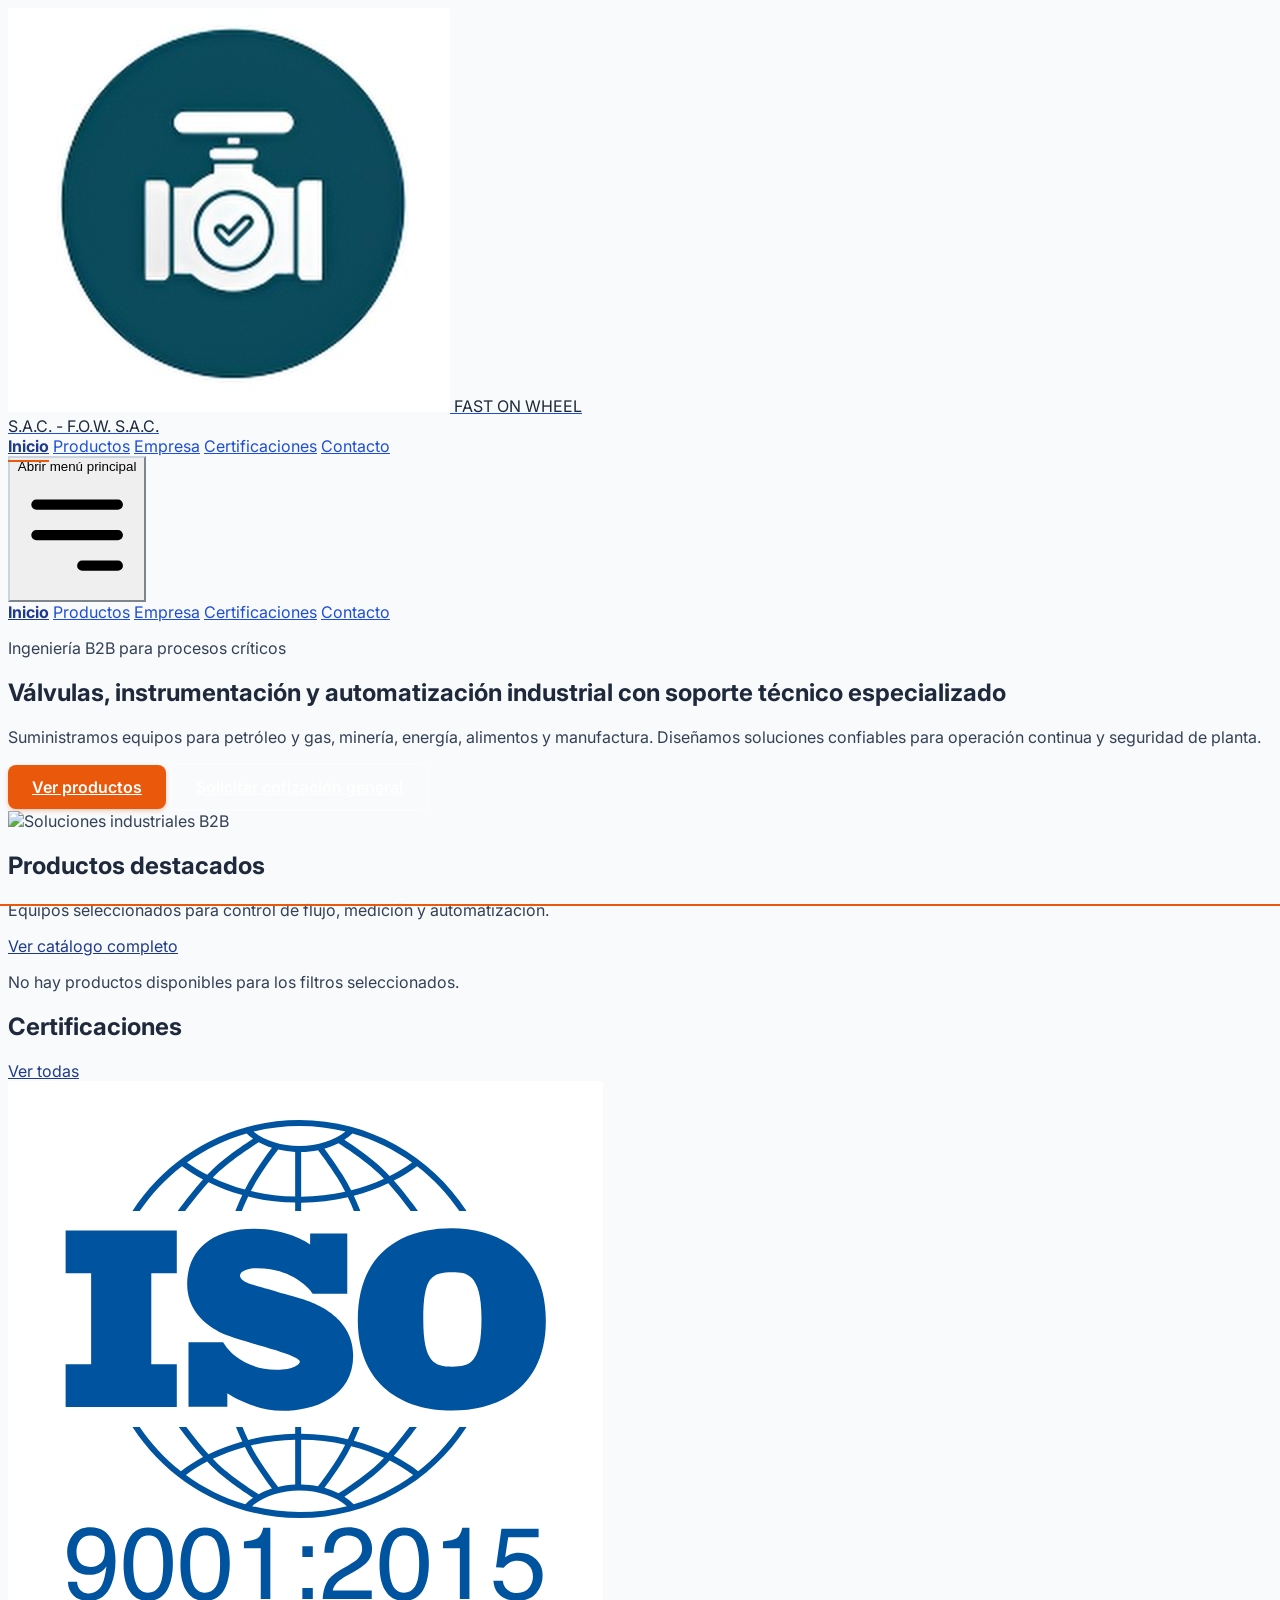
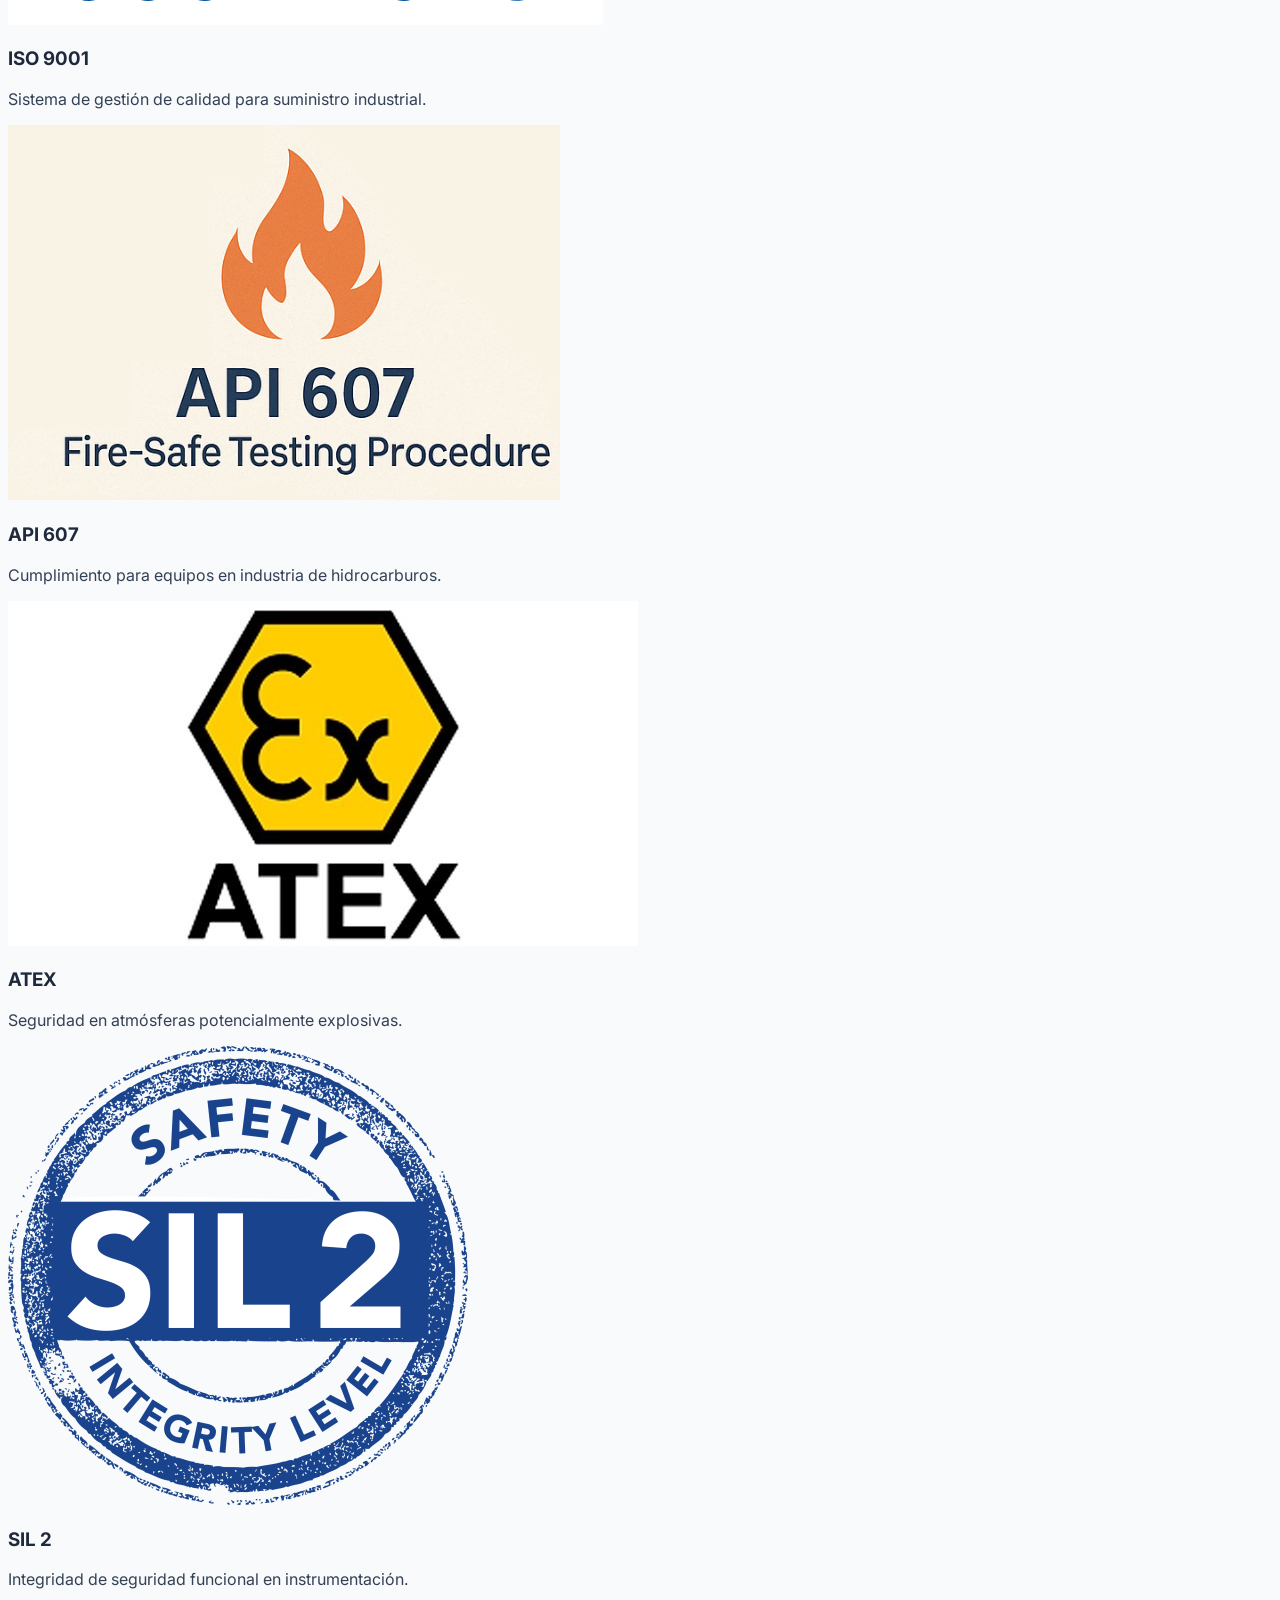
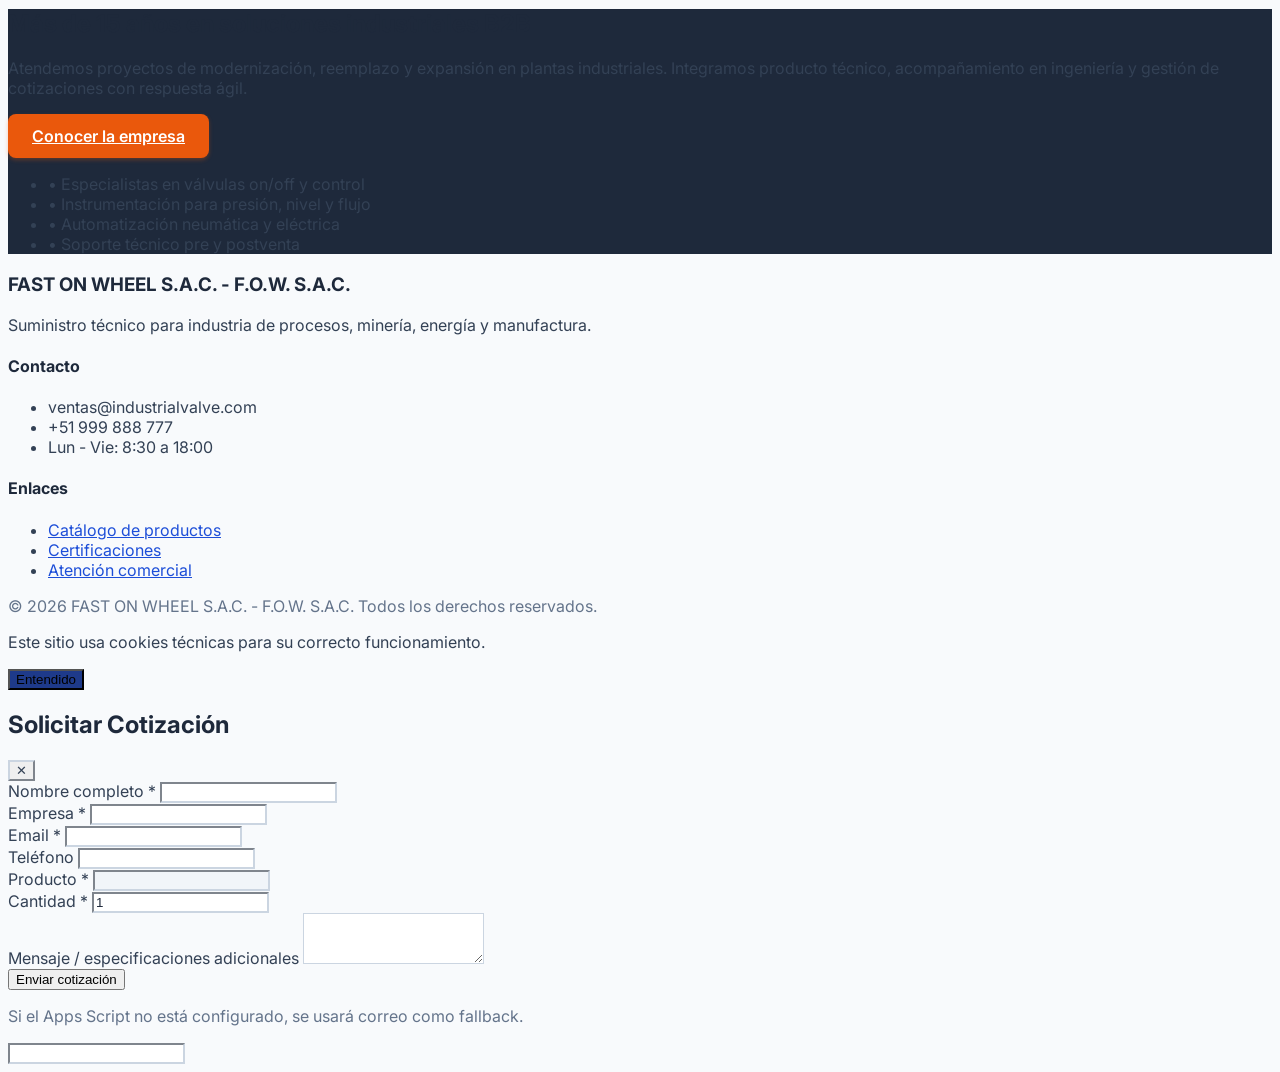
==== index.html @ d3d866ba "Initial industrial B2B website" ====
﻿<!DOCTYPE html>
<html lang="es">
<head>
  <meta charset="UTF-8" />
  <meta name="viewport" content="width=device-width, initial-scale=1.0" />
  <meta name="description" content="Soluciones industriales en válvulas, instrumentación y automatización para procesos críticos." />
  <title>FAST ON WHEEL S.A.C. - F.O.W. S.A.C. | Inicio</title>
  <link rel="icon" type="image/x-icon" href="images/favicon.ico" />
  <link rel="preconnect" href="https://fonts.googleapis.com" />
  <link rel="preconnect" href="https://fonts.gstatic.com" crossorigin />
  <link href="https://fonts.googleapis.com/css2?family=Inter:wght@400;500;600;700;800&display=swap" rel="stylesheet" />
  <script>
    tailwind = window.tailwind || {};
    tailwind.config = {
      theme: {
        extend: {
          colors: {
            industrial: {
              900: '#1E3A8A',
              700: '#334155',
              600: '#4B5563',
              accent: '#EA580C'
            }
          }
        }
      }
    };
  </script>
  <script src="https://cdn.tailwindcss.com"></script>
  <link rel="stylesheet" href="css/styles.css" />
</head>
<body data-page="inicio" class="bg-slate-50 text-slate-800 antialiased">
  <header class="fixed inset-x-0 top-0 z-50 border-b border-slate-200 bg-white/95 backdrop-blur">
    <div class="mx-auto flex max-w-7xl items-center justify-between px-4 py-3 sm:px-6 lg:px-8">
      <a href="index.html" class="flex items-center gap-3">
        <span class="inline-flex h-[78px] w-[78px] items-center justify-center overflow-hidden">
          <img src="images/logos/LOGO_PRINCIPAL.jpg" alt="Logo principal FAST ON WHEEL S.A.C." class="h-full w-full rounded object-contain" />
        </span>
        <span class="text-sm font-semibold leading-tight text-slate-900 sm:text-base">FAST ON WHEEL<br />S.A.C. - F.O.W. S.A.C.</span>
      </a>
      <nav class="hidden items-center gap-6 text-sm font-medium text-slate-700 md:flex">
        <a data-nav-link="inicio" class="nav-link" href="index.html">Inicio</a>
        <a data-nav-link="productos" class="nav-link" href="productos.html">Productos</a>
        <a data-nav-link="empresa" class="nav-link" href="empresa.html">Empresa</a>
        <a data-nav-link="certificaciones" class="nav-link" href="certificaciones.html">Certificaciones</a>
        <a data-nav-link="contacto" class="nav-link" href="contacto.html">Contacto</a>
      </nav>
      <button id="menu-btn" type="button" class="inline-flex items-center rounded border border-slate-300 px-3 py-2 text-slate-700 md:hidden" aria-label="Abrir menú" aria-expanded="false" aria-controls="mobile-menu">
        <span class="sr-only">Abrir menú principal</span>
        <svg xmlns="http://www.w3.org/2000/svg" class="h-5 w-5" fill="none" viewBox="0 0 24 24" stroke="currentColor" stroke-width="2">
          <path stroke-linecap="round" stroke-linejoin="round" d="M4 6h16M4 12h16m-7 6h7" />
        </svg>
      </button>
    </div>
    <div id="mobile-menu" class="hidden border-t border-slate-200 bg-white md:hidden">
      <nav class="space-y-1 px-4 py-3 text-sm font-medium text-slate-700">
        <a data-nav-link="inicio" class="block rounded px-3 py-2 hover:bg-slate-100" href="index.html">Inicio</a>
        <a data-nav-link="productos" class="block rounded px-3 py-2 hover:bg-slate-100" href="productos.html">Productos</a>
        <a data-nav-link="empresa" class="block rounded px-3 py-2 hover:bg-slate-100" href="empresa.html">Empresa</a>
        <a data-nav-link="certificaciones" class="block rounded px-3 py-2 hover:bg-slate-100" href="certificaciones.html">Certificaciones</a>
        <a data-nav-link="contacto" class="block rounded px-3 py-2 hover:bg-slate-100" href="contacto.html">Contacto</a>
      </nav>
    </div>
  </header>

  <main class="pt-20">
    <section class="bg-gradient-to-r from-industrial-900 to-slate-800 text-white">
      <div class="mx-auto grid max-w-7xl gap-8 px-4 py-16 sm:px-6 lg:grid-cols-2 lg:px-8 lg:py-24">
        <div>
          <p class="mb-4 inline-flex rounded-full border border-white/20 bg-white/10 px-3 py-1 text-xs font-medium uppercase tracking-wider">Ingeniería B2B para procesos críticos</p>
          <h1 class="text-3xl font-extrabold leading-tight sm:text-4xl">Válvulas, instrumentación y automatización industrial con soporte técnico especializado</h1>
          <p class="mt-5 max-w-xl text-sm text-slate-200 sm:text-base">Suministramos equipos para petróleo y gas, minería, energía, alimentos y manufactura. Diseñamos soluciones confiables para operación continua y seguridad de planta.</p>
          <div class="mt-8 flex flex-wrap gap-3">
            <a href="productos.html" class="btn-primary">Ver productos</a>
            <a href="cotizar.html" class="btn-outline">Solicitar cotización general</a>
          </div>
        </div>
        <div class="rounded-lg border border-white/10 bg-white/5 p-5 shadow-xl">
          <img src="https://placehold.co/900x600/1e3a8a/ffffff?text=Soluciones+Industriales+B2B" alt="Soluciones industriales B2B" class="h-full w-full rounded object-cover" />
        </div>
      </div>
    </section>

    <section class="mx-auto max-w-7xl px-4 py-14 sm:px-6 lg:px-8">
      <div class="mb-8 flex items-end justify-between gap-4">
        <div>
          <h2 class="text-2xl font-bold text-slate-900">Productos destacados</h2>
          <p class="mt-2 text-sm text-slate-600">Equipos seleccionados para control de flujo, medición y automatización.</p>
        </div>
        <a href="productos.html" class="text-sm font-semibold text-industrial-900 hover:text-accent-600">Ver catálogo completo</a>
      </div>
      <div id="productos-destacados" class="grid gap-5 sm:grid-cols-2 xl:grid-cols-3">
        <p class="col-span-full rounded border border-slate-200 bg-white p-4 text-sm text-slate-600">Cargando productos destacados...</p>
      </div>
    </section>

    <section class="border-y border-slate-200 bg-white">
      <div class="mx-auto max-w-7xl px-4 py-14 sm:px-6 lg:px-8">
        <div class="mb-8 flex items-center justify-between">
          <h2 class="text-2xl font-bold text-slate-900">Certificaciones</h2>
          <a href="certificaciones.html" class="text-sm font-semibold text-industrial-900 hover:text-accent-600">Ver todas</a>
        </div>
        <div class="grid gap-4 sm:grid-cols-2 lg:grid-cols-4">
          <article class="rounded border border-slate-200 p-4">
            <img src="images/certificaciones/ISO_9001-2015.svg" alt="Certificación ISO 9001" class="h-16 w-full object-contain" />
            <h3 class="mt-3 font-semibold">ISO 9001</h3>
            <p class="mt-1 text-sm text-slate-600">Sistema de gestión de calidad para suministro industrial.</p>
          </article>
          <article class="rounded border border-slate-200 p-4">
            <img src="images/certificaciones/API 607.png" alt="Certificación API" class="h-16 w-full object-contain" />
            <h3 class="mt-3 font-semibold">API 607</h3>
            <p class="mt-1 text-sm text-slate-600">Cumplimiento para equipos en industria de hidrocarburos.</p>
          </article>
          <article class="rounded border border-slate-200 p-4">
            <img src="images/certificaciones/ATEX.jpg" alt="Certificación ATEX" class="h-16 w-full object-contain" />
            <h3 class="mt-3 font-semibold">ATEX</h3>
            <p class="mt-1 text-sm text-slate-600">Seguridad en atmósferas potencialmente explosivas.</p>
          </article>
          <article class="rounded border border-slate-200 p-4">
            <img src="images/certificaciones/SIL_2.png" alt="Certificación SIL" class="h-16 w-full object-contain" />
            <h3 class="mt-3 font-semibold">SIL 2</h3>
            <p class="mt-1 text-sm text-slate-600">Integridad de seguridad funcional en instrumentación.</p>
          </article>
        </div>
      </div>
    </section>

    <section class="mx-auto max-w-7xl px-4 py-14 sm:px-6 lg:px-8">
      <div class="grid gap-8 rounded-lg bg-slate-900 p-8 text-white lg:grid-cols-[2fr_1fr]">
        <div>
          <h2 class="text-2xl font-bold">Más de 15 años en soluciones industriales B2B</h2>
          <p class="mt-3 text-sm text-slate-300">Atendemos proyectos de modernización, reemplazo y expansión en plantas industriales. Integramos producto técnico, acompañamiento en ingeniería y gestión de cotizaciones con respuesta ágil.</p>
          <a href="empresa.html" class="mt-6 btn-primary">Conocer la empresa</a>
        </div>
        <ul class="space-y-2 text-sm text-slate-300">
          <li>• Especialistas en válvulas on/off y control</li>
          <li>• Instrumentación para presión, nivel y flujo</li>
          <li>• Automatización neumática y eléctrica</li>
          <li>• Soporte técnico pre y postventa</li>
        </ul>
      </div>
    </section>
  </main>

  <footer class="border-t border-slate-200 bg-white">
    <div class="mx-auto grid max-w-7xl gap-8 px-4 py-10 sm:px-6 md:grid-cols-3 lg:px-8">
      <div>
        <h3 class="text-base font-semibold text-slate-900">FAST ON WHEEL S.A.C. - F.O.W. S.A.C.</h3>
        <p class="mt-3 text-sm text-slate-600">Suministro técnico para industria de procesos, minería, energía y manufactura.</p>
      </div>
      <div>
        <h4 class="text-sm font-semibold text-slate-900">Contacto</h4>
        <ul class="mt-3 space-y-2 text-sm text-slate-600">
          <li>ventas@industrialvalve.com</li>
          <li>+51 999 888 777</li>
          <li>Lun - Vie: 8:30 a 18:00</li>
        </ul>
      </div>
      <div>
        <h4 class="text-sm font-semibold text-slate-900">Enlaces</h4>
        <ul class="mt-3 space-y-2 text-sm text-slate-600">
          <li><a href="productos.html" class="hover:text-industrial-900">Catálogo de productos</a></li>
          <li><a href="certificaciones.html" class="hover:text-industrial-900">Certificaciones</a></li>
          <li><a href="contacto.html" class="hover:text-industrial-900">Atención comercial</a></li>
        </ul>
      </div>
    </div>
    <div class="border-t border-slate-200 py-4 text-center text-xs text-slate-500">
      © <span class="js-year"></span> FAST ON WHEEL S.A.C. - F.O.W. S.A.C. Todos los derechos reservados.
    </div>
  </footer>

  <div id="cookie-banner" class="fixed bottom-4 left-4 right-4 z-50 hidden rounded border border-slate-300 bg-white p-4 shadow-lg sm:left-auto sm:max-w-md">
    <p class="text-sm text-slate-700">Este sitio usa cookies técnicas para su correcto funcionamiento.</p>
    <button id="cookie-accept" class="mt-3 rounded bg-industrial-900 px-3 py-2 text-xs font-semibold text-white hover:bg-blue-800">Entendido</button>
  </div>

  <script src="js/main.js" defer></script>
  <script src="js/productos.js" defer></script>
  <script src="js/cotizacion.js" defer></script>
</body>
</html>
---- css/styles.css ----
﻿/* ============================================
   PALETA DE COLORES - Accesibilidad WCAG
   ============================================ */
:root {
  /* Primario - Azul industrial */
  --primary-900: #1e3a8a;  /* Azul oscuro - headers, footer */
  --primary-700: #1d4ed8;  /* Azul medio - hover principal */
  --primary-500: #3b82f6;  /* Azul claro - acentos */

  /* Secundario - Naranja/Ámbar */
  --accent-600: #ea580c;   /* Naranja oscuro - botones principales */
  --accent-500: #f97316;   /* Naranja - hover botones */
  --accent-400: #fb923c;   /* Naranja claro - acentos */

  /* Neutrales - Escala de grises (contraste WCAG) */
  --neutral-950: #0f172a;  /* Texto principal - cumple 4.5:1 */
  --neutral-900: #1e293b;  /* Títulos */
  --neutral-700: #334155;  /* Texto secundario */
  --neutral-600: #475569;  /* Texto terciario */
  --neutral-500: #64748b;  /* Placeholders */
  --neutral-300: #cbd5e1;  /* Bordes */
  --neutral-200: #e2e8f0;  /* Fondos alternos */
  --neutral-100: #f1f5f9;  /* Fondos suaves */
  --neutral-50: #f8fafc;   /* Fondo página */

  /* Estados */
  --success: #16a34a;
  --error: #dc2626;
  --warning: #d97706;
}

/* ============================================
   ESTILOS BASE
   ============================================ */
html {
  scroll-behavior: smooth;
}

body {
  font-family: 'Inter', sans-serif;
  color: var(--neutral-700);
  background-color: var(--neutral-50);
}

/* Mejorar contraste de texto */
h1, h2, h3, h4, h5, h6 {
  color: var(--neutral-900);
}

p {
  color: var(--neutral-700);
}

/* Links con mejor contraste */
a {
  color: var(--primary-700);
  transition: color 0.2s ease;
}

a:hover {
  color: var(--primary-900);
}

/* ============================================
   NAVEGACIÓN
   ============================================ */
.nav-link {
  position: relative;
  transition: color 0.2s ease;
}

.nav-link:hover {
  color: var(--primary-700);
}

.nav-link-active {
  color: var(--primary-900);
  font-weight: 700;
}

.nav-link-active::after {
  content: '';
  position: absolute;
  left: 0;
  right: 0;
  bottom: -6px;
  height: 2px;
  background-color: var(--accent-600);
}

/* ============================================
   BOTONES - Microinteracciones
   ============================================ */

/* Botón primario */
.btn-primary {
  display: inline-flex;
  align-items: center;
  justify-content: center;
  padding: 0.75rem 1.5rem;
  background-color: var(--accent-600);
  color: white;
  font-weight: 600;
  border-radius: 0.5rem;
  border: none;
  cursor: pointer;
  transition: all 0.2s ease;
  box-shadow: 0 2px 4px rgba(234, 88, 12, 0.3);
}

.btn-primary:hover {
  background-color: var(--accent-500);
  transform: translateY(-1px);
  box-shadow: 0 4px 8px rgba(234, 88, 12, 0.4);
}

.btn-primary:active {
  transform: translateY(0);
  box-shadow: 0 1px 2px rgba(234, 88, 12, 0.3);
}

/* Botón secundario */
.btn-secondary {
  display: inline-flex;
  align-items: center;
  justify-content: center;
  padding: 0.75rem 1.5rem;
  background-color: transparent;
  color: var(--primary-700);
  font-weight: 600;
  border-radius: 0.5rem;
  border: 2px solid var(--primary-700);
  cursor: pointer;
  transition: all 0.2s ease;
}

.btn-secondary:hover {
  background-color: var(--primary-700);
  color: white;
  transform: translateY(-1px);
  box-shadow: 0 4px 8px rgba(30, 58, 138, 0.2);
}

.btn-secondary:active {
  transform: translateY(0);
}

/* Botón outline */
.btn-outline {
  display: inline-flex;
  align-items: center;
  justify-content: center;
  padding: 0.75rem 1.5rem;
  background-color: transparent;
  color: white;
  font-weight: 600;
  border-radius: 0.5rem;
  border: 2px solid rgba(255, 255, 255, 0.3);
  cursor: pointer;
  transition: all 0.2s ease;
}

.btn-outline:hover {
  background-color: rgba(255, 255, 255, 0.1);
  border-color: rgba(255, 255, 255, 0.5);
  transform: translateY(-1px);
}

.btn-outline:active {
  background-color: rgba(255, 255, 255, 0.2);
  transform: translateY(0);
}

/* ============================================
   TARJETAS - Efectos hover
   ============================================ */
.card-hover {
  transition: all 0.3s ease;
}

.card-hover:hover {
  transform: translateY(-4px);
  box-shadow: 0 12px 24px rgba(0, 0, 0, 0.1);
}

/* ============================================
   FORMULARIOS - Mejoras de contraste
   ============================================ */
input, textarea, select {
  border-color: var(--neutral-300);
  color: var(--neutral-900);
}

input:focus, textarea:focus, select:focus {
  border-color: var(--primary-500);
  outline: none;
  box-shadow: 0 0 0 3px rgba(59, 130, 246, 0.2);
}

input::placeholder, textarea::placeholder {
  color: var(--neutral-500);
}

/* ============================================
   UTILIDADES DE CONTRASTE
   ============================================ */
.text-contrast-high {
  color: var(--neutral-900);
}

.text-contrast-medium {
  color: var(--neutral-700);
}

.bg-contrast {
  background-color: white;
}

/* ============================================
   ANIMACIONES SUAVES
   ============================================ */
@keyframes fadeIn {
  from { opacity: 0; transform: translateY(10px); }
  to { opacity: 1; transform: translateY(0); }
}

.animate-fade-in {
  animation: fadeIn 0.4s ease-out forwards;
}

/* Transiciones globales para elementos interactivos */
a, button, input, select, textarea {
  transition: all 0.2s ease;
}

/* ============================================
   CLASES PERSONALIZADAS PARA TAILWIND
   ============================================ */

/* Colores industriales personalizados */
.text-industrial-900 {
  color: var(--primary-900);
}

.text-industrial-700 {
  color: var(--primary-700);
}

.bg-industrial-900 {
  background-color: var(--primary-900);
}

.hover\:text-accent-600:hover {
  color: var(--accent-600);
}

.hover\:text-orange-600:hover {
  color: var(--accent-600);
}

.hover\:bg-orange-700:hover {
  background-color: var(--accent-500);
}

/* Fondos con contraste mejorado */
.bg-slate-50 {
  background-color: var(--neutral-50);
}

.bg-slate-100 {
  background-color: var(--neutral-100);
}

.bg-slate-200 {
  background-color: var(--neutral-200);
}

.bg-slate-900 {
  background-color: var(--neutral-900);
}

/* Texto con contraste WCAG */
.text-slate-500 {
  color: var(--neutral-500);
}

.text-slate-600 {
  color: var(--neutral-700);
}

.text-slate-900 {
  color: var(--neutral-900);
}

/* Bordes mejorados */
.border-slate-200 {
  border-color: var(--neutral-200);
}

.border-slate-300 {
  border-color: var(--neutral-300);
}

/* ============================================
   MEJORAS DE INTERFAZ ADICIONALES
   ============================================ */

/* Focus visible para accesibilidad */
*:focus-visible {
  outline: 2px solid var(--primary-500);
  outline-offset: 2px;
}

/* Selection de texto */
::selection {
  background-color: var(--primary-500);
  color: white;
}

/* Scrollbar personalizada */
::-webkit-scrollbar {
  width: 8px;
  height: 8px;
}

::-webkit-scrollbar-track {
  background: var(--neutral-100);
}

::-webkit-scrollbar-thumb {
  background: var(--neutral-300);
  border-radius: 4px;
}

::-webkit-scrollbar-thumb:hover {
  background: var(--neutral-500);
}
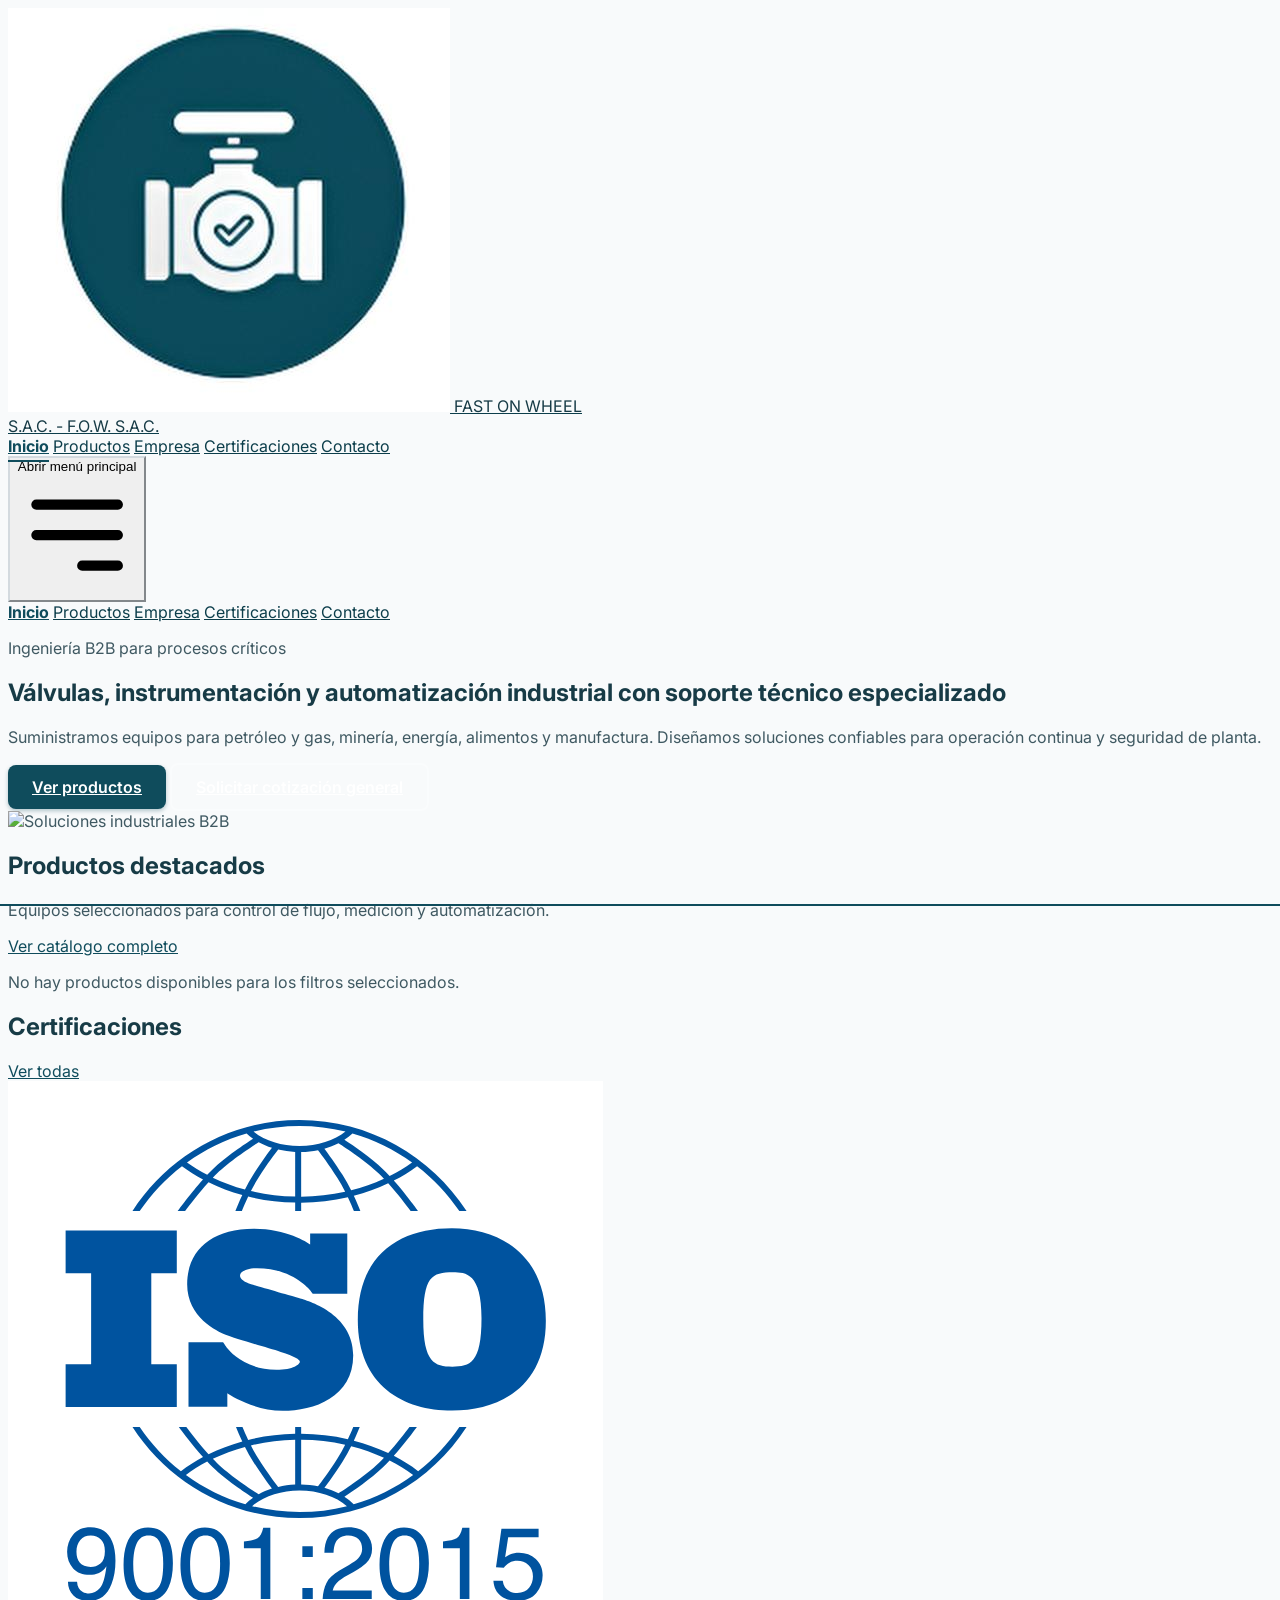
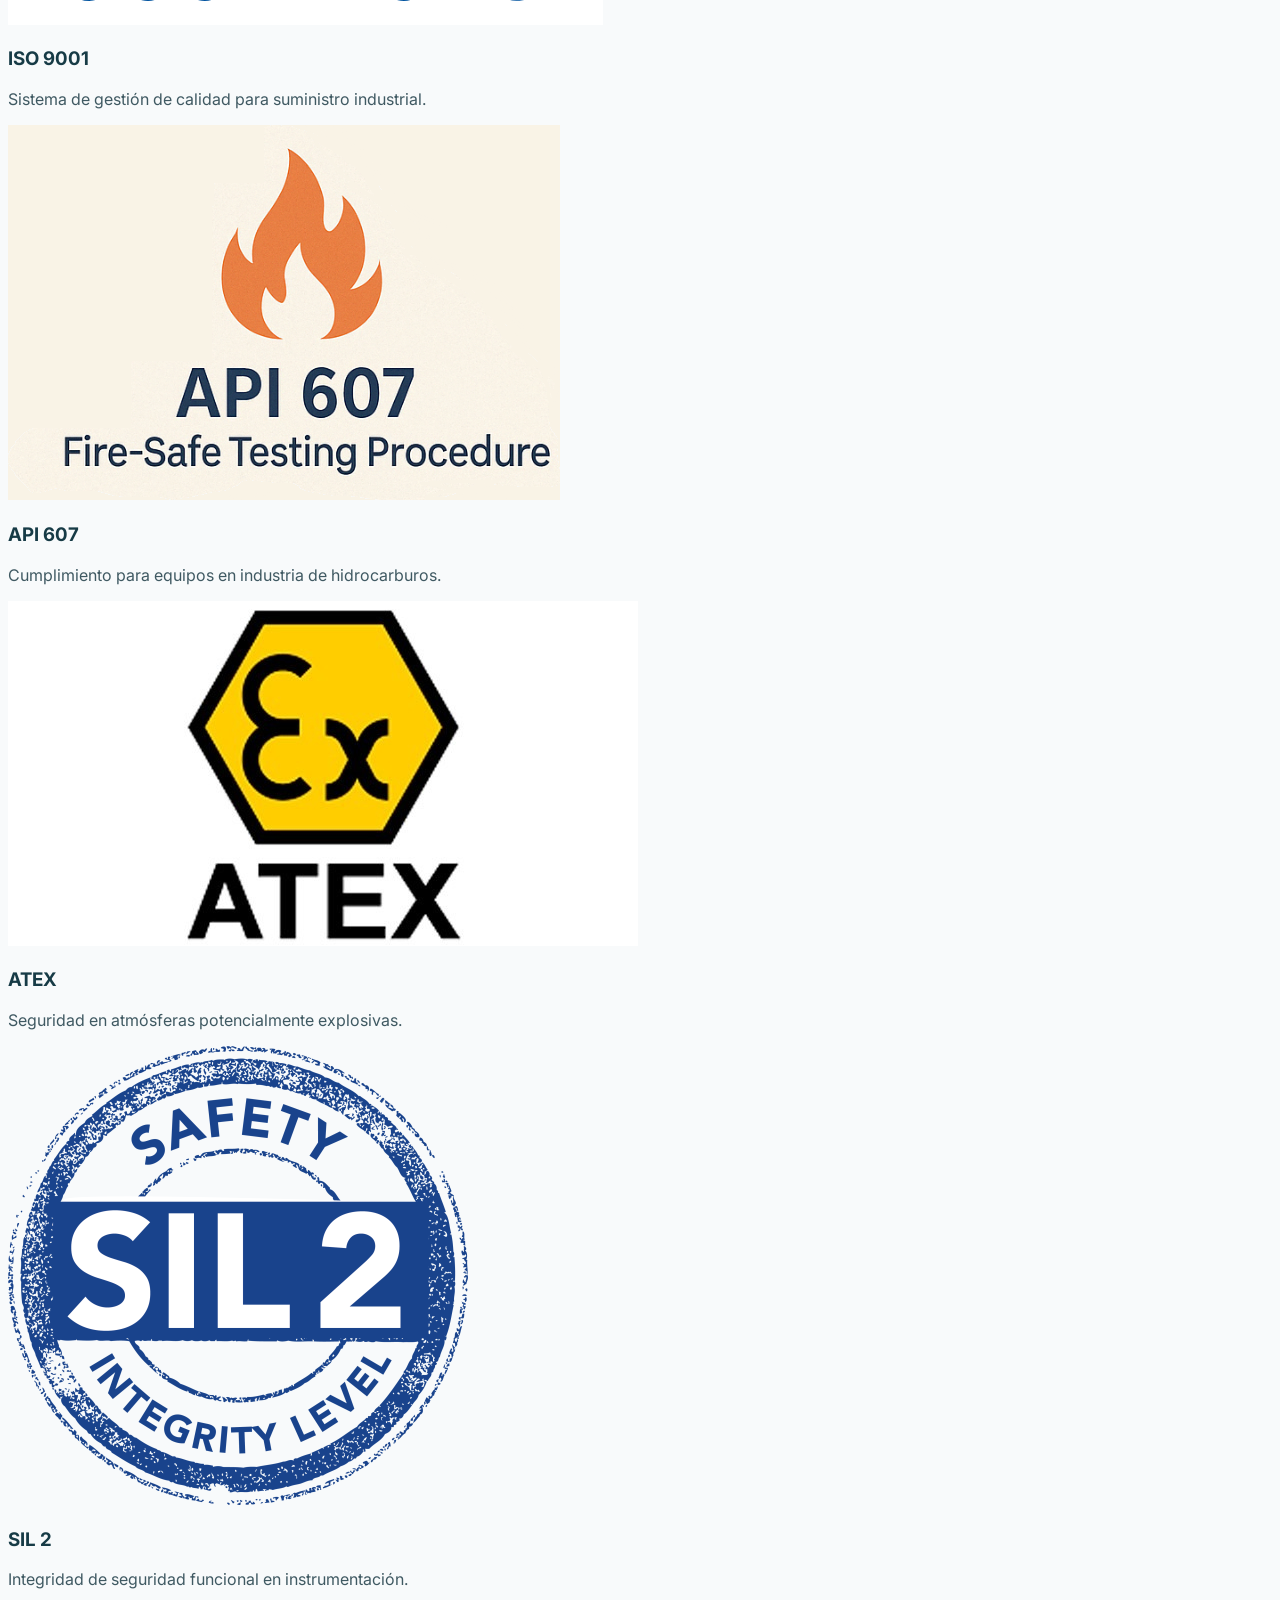
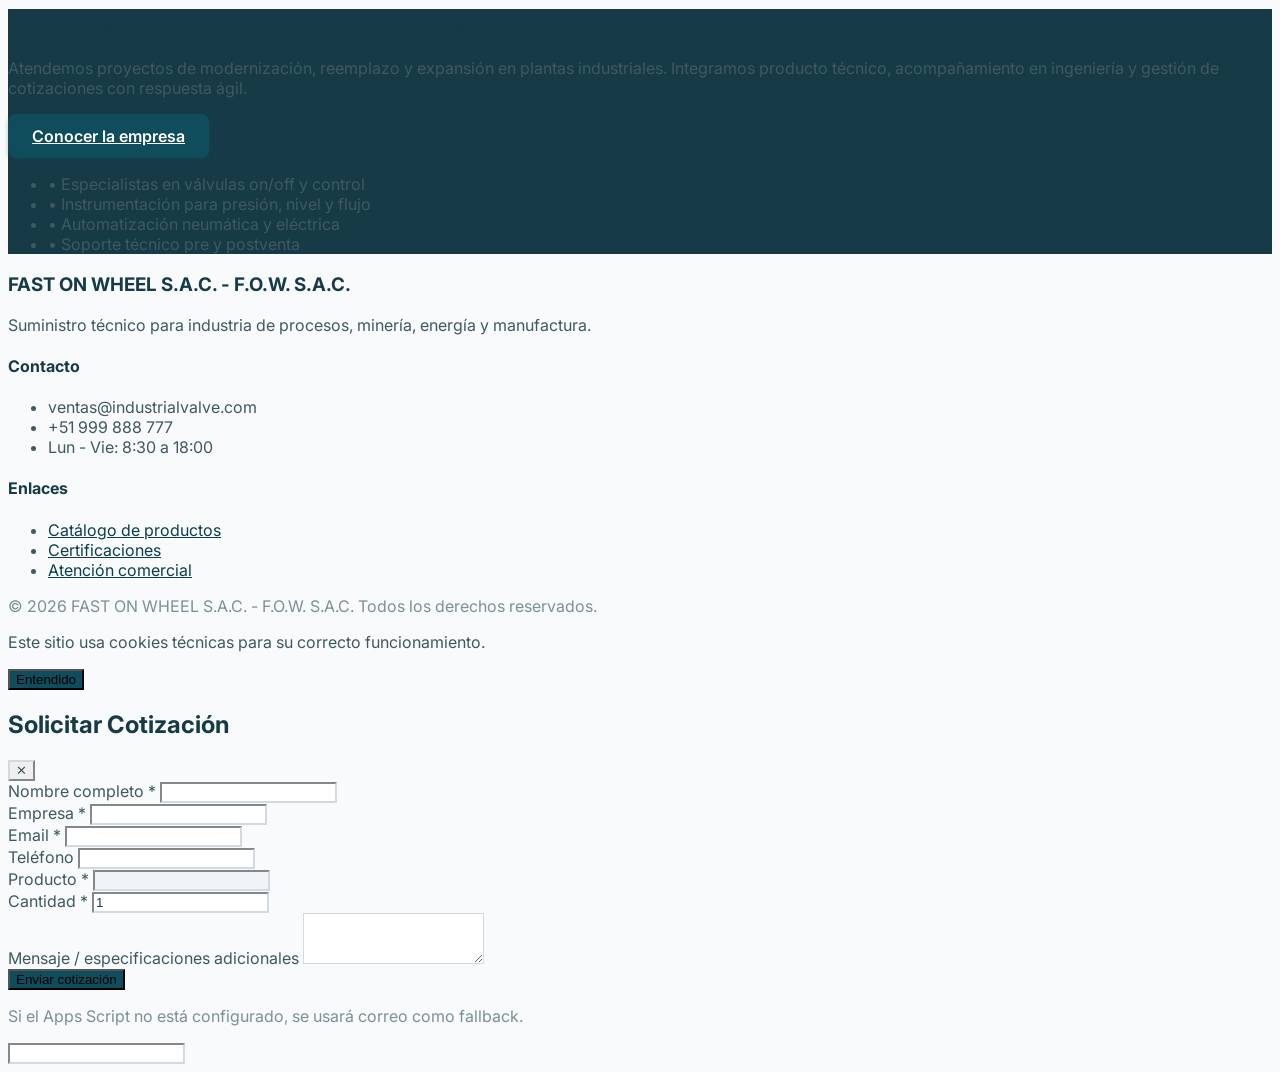
==== commit bd2c7864: "feat: actualizar paleta corporativa y hover de cards" ====
--- a/index.html
+++ b/index.html
@@ -16,10 +16,10 @@
         extend: {
           colors: {
             industrial: {
-              900: '#1E3A8A',
-              700: '#334155',
-              600: '#4B5563',
-              accent: '#EA580C'
+              900: '#0F4C5C',
+              700: '#0C3E4B',
+              600: '#2B6A79',
+              accent: '#2B6A79'
             }
           }
         }
@@ -172,7 +172,7 @@
 
   <div id="cookie-banner" class="fixed bottom-4 left-4 right-4 z-50 hidden rounded border border-slate-300 bg-white p-4 shadow-lg sm:left-auto sm:max-w-md">
     <p class="text-sm text-slate-700">Este sitio usa cookies técnicas para su correcto funcionamiento.</p>
-    <button id="cookie-accept" class="mt-3 rounded bg-industrial-900 px-3 py-2 text-xs font-semibold text-white hover:bg-blue-800">Entendido</button>
+    <button id="cookie-accept" class="mt-3 rounded bg-industrial-900 px-3 py-2 text-xs font-semibold text-white hover:bg-industrial-700">Entendido</button>
   </div>
 
   <script src="js/main.js" defer></script>
--- a/css/styles.css
+++ b/css/styles.css
@@ -2,26 +2,26 @@
    PALETA DE COLORES - Accesibilidad WCAG
    ============================================ */
 :root {
-  /* Primario - Azul industrial */
-  --primary-900: #1e3a8a;  /* Azul oscuro - headers, footer */
-  --primary-700: #1d4ed8;  /* Azul medio - hover principal */
-  --primary-500: #3b82f6;  /* Azul claro - acentos */
-
-  /* Secundario - Naranja/Ámbar */
-  --accent-600: #ea580c;   /* Naranja oscuro - botones principales */
-  --accent-500: #f97316;   /* Naranja - hover botones */
-  --accent-400: #fb923c;   /* Naranja claro - acentos */
-
-  /* Neutrales - Escala de grises (contraste WCAG) */
-  --neutral-950: #0f172a;  /* Texto principal - cumple 4.5:1 */
-  --neutral-900: #1e293b;  /* Títulos */
-  --neutral-700: #334155;  /* Texto secundario */
-  --neutral-600: #475569;  /* Texto terciario */
-  --neutral-500: #64748b;  /* Placeholders */
-  --neutral-300: #cbd5e1;  /* Bordes */
-  --neutral-200: #e2e8f0;  /* Fondos alternos */
-  --neutral-100: #f1f5f9;  /* Fondos suaves */
-  --neutral-50: #f8fafc;   /* Fondo página */
+  /* Primario - Teal corporativo */
+  --primary-900: #0f4c5c;  /* Color principal de marca */
+  --primary-700: #0c3e4b;  /* Hover / estados activos */
+  --primary-500: #2b6a79;  /* Variante suave */
+
+  /* Secundario - Teal de apoyo */
+  --accent-600: #0f4c5c;   /* Botones principales */
+  --accent-500: #0c3e4b;   /* Hover botones */
+  --accent-400: #2b6a79;   /* Acentos suaves */
+
+  /* Neutrales - Basados en blanco y gris claro del logo */
+  --neutral-950: #102a33;  /* Texto principal */
+  --neutral-900: #173b46;  /* Títulos */
+  --neutral-700: #3f5962;  /* Texto secundario */
+  --neutral-600: #5b747d;  /* Texto terciario */
+  --neutral-500: #7b9097;  /* Placeholders */
+  --neutral-300: #d3dadf;  /* Bordes */
+  --neutral-200: #e5e5e5;  /* Fondos alternos */
+  --neutral-100: #f1f4f6;  /* Fondos suaves */
+  --neutral-50: #f8fafb;   /* Fondo página */
 
   /* Estados */
   --success: #16a34a;
@@ -105,18 +105,18 @@
   border: none;
   cursor: pointer;
   transition: all 0.2s ease;
-  box-shadow: 0 2px 4px rgba(234, 88, 12, 0.3);
+  box-shadow: 0 2px 4px rgba(15, 76, 92, 0.3);
 }
 
 .btn-primary:hover {
   background-color: var(--accent-500);
   transform: translateY(-1px);
-  box-shadow: 0 4px 8px rgba(234, 88, 12, 0.4);
+  box-shadow: 0 4px 8px rgba(15, 76, 92, 0.4);
 }
 
 .btn-primary:active {
   transform: translateY(0);
-  box-shadow: 0 1px 2px rgba(234, 88, 12, 0.3);
+  box-shadow: 0 1px 2px rgba(15, 76, 92, 0.3);
 }
 
 /* Botón secundario */
@@ -250,6 +250,10 @@
   background-color: var(--primary-900);
 }
 
+.bg-industrial-700 {
+  background-color: var(--primary-700);
+}
+
 .hover\:text-accent-600:hover {
   color: var(--accent-600);
 }
@@ -260,6 +264,10 @@
 
 .hover\:bg-orange-700:hover {
   background-color: var(--accent-500);
+}
+
+.hover\:bg-industrial-700:hover {
+  background-color: var(--primary-700);
 }
 
 /* Fondos con contraste mejorado */
@@ -335,3 +343,361 @@
 ::-webkit-scrollbar-thumb:hover {
   background: var(--neutral-500);
 }
+
+/* ============================================
+   CATÁLOGO AVANZADO
+   ============================================ */
+.line-clamp-2 {
+  display: -webkit-box;
+  -webkit-line-clamp: 2;
+  -webkit-box-orient: vertical;
+  overflow: hidden;
+}
+
+.product-card {
+  position: relative;
+  display: flex;
+  height: 100%;
+  flex-direction: column;
+  justify-content: center;
+  min-height: 28rem;
+  border: 1px solid var(--neutral-200);
+  border-radius: 0.75rem;
+  background: #eef2f7;
+  overflow: hidden;
+  transition: all 0.5s ease;
+  box-shadow: 0 4px 12px rgba(15, 23, 42, 0.06);
+}
+
+.product-card:hover,
+.product-card:focus-within {
+  transform: scale(1.03);
+  border-color: var(--neutral-300);
+  box-shadow: 0 16px 28px rgba(15, 23, 42, 0.14);
+}
+
+.card {
+  position: relative;
+  overflow: hidden;
+}
+
+.product-card-image-wrap {
+  position: absolute;
+  inset: 0;
+  z-index: 1;
+  background: linear-gradient(180deg, #f8fafc 0%, #eef2f7 100%);
+  overflow: hidden;
+}
+
+.product-card-image {
+  width: 100%;
+  height: 100%;
+  object-fit: contain;
+  padding: 1rem;
+  transform: scale(1);
+  transition: all 0.5s ease;
+  opacity: 1;
+}
+
+.product-card-overlay {
+  position: absolute;
+  inset: 0;
+  z-index: 3;
+  display: flex;
+  align-items: center;
+  justify-content: center;
+  padding: 1rem;
+  text-align: center;
+  transform: translate3d(0, 100%, 0);
+  transition: all 0.5s ease;
+  background: linear-gradient(180deg, rgba(15, 23, 42, 0.34) 0%, rgba(15, 23, 42, 0.46) 100%);
+  backdrop-filter: blur(12px) saturate(140%);
+  -webkit-backdrop-filter: blur(12px) saturate(140%);
+}
+
+.product-card-content-panel {
+  width: 100%;
+  border-radius: 0.9rem;
+  border: 1px solid rgba(203, 213, 225, 0.42);
+  background: linear-gradient(180deg, rgba(15, 23, 42, 0.66) 0%, rgba(15, 23, 42, 0.76) 100%);
+  padding: 1rem;
+  box-shadow: 0 10px 26px rgba(15, 23, 42, 0.38);
+  display: flex;
+  flex-direction: column;
+  justify-content: center;
+  gap: 0.1rem;
+}
+
+.product-card-name-bubble {
+  position: absolute;
+  left: 50%;
+  bottom: 0.9rem;
+  z-index: 2;
+  max-width: calc(100% - 1.6rem);
+  transform: translateX(-50%);
+  border-radius: 999px;
+  border: 1px solid rgba(203, 213, 225, 0.42);
+  background: linear-gradient(180deg, rgba(15, 23, 42, 0.66) 0%, rgba(15, 23, 42, 0.76) 100%);
+  backdrop-filter: blur(12px) saturate(140%);
+  -webkit-backdrop-filter: blur(12px) saturate(140%);
+  padding: 0.5rem 0.95rem;
+  text-align: center;
+  box-shadow: 0 8px 18px rgba(15, 23, 42, 0.24);
+  transition: all 0.5s ease;
+}
+
+.card-overlay {
+  transform: translate3d(0, 100%, 0);
+}
+
+@media (hover: hover) and (pointer: fine) {
+  .product-card:hover .card-overlay,
+  .product-card:focus-within .card-overlay {
+    transform: translate3d(0, 0, 0);
+  }
+
+  .product-card:hover .product-card-image,
+  .product-card:focus-within .product-card-image {
+    transform: scale(1.06);
+  }
+
+  .product-card:hover .product-card-name-bubble,
+  .product-card:focus-within .product-card-name-bubble {
+    opacity: 0;
+    transform: translate(-50%, 10px);
+  }
+}
+
+@media (hover: none), (pointer: coarse) {
+  .product-card-overlay {
+    transform: translate3d(0, 100%, 0);
+  }
+
+  .product-card:active .product-card-image,
+  .product-card:focus-within .product-card-image {
+    transform: scale(1.04);
+  }
+
+  .product-card:active .card-overlay,
+  .product-card:focus-within .card-overlay {
+    transform: translate3d(0, 0, 0);
+  }
+
+  .product-card:active .product-card-name-bubble,
+  .product-card:focus-within .product-card-name-bubble {
+    opacity: 0;
+    transform: translate(-50%, 10px);
+  }
+}
+
+.spec-badge {
+  display: inline-flex;
+  align-items: center;
+  border-radius: 999px;
+  border: 1px solid var(--neutral-300);
+  background: #fff;
+  padding: 0.2rem 0.55rem;
+  font-size: 0.72rem;
+  font-weight: 600;
+  color: var(--neutral-700);
+}
+
+.btn-cta-primary {
+  display: inline-flex;
+  justify-content: center;
+  align-items: center;
+  border-radius: 0.5rem;
+  background: var(--accent-600);
+  color: #fff;
+  font-size: 0.78rem;
+  font-weight: 700;
+  padding: 0.55rem 0.8rem;
+  transition: background-color 220ms ease, transform 220ms ease, box-shadow 220ms ease;
+}
+
+.btn-cta-primary:hover,
+.btn-cta-primary:focus-visible {
+  background: var(--accent-500);
+  transform: translateY(-1px);
+  box-shadow: 0 8px 18px rgba(15, 76, 92, 0.24);
+}
+
+.btn-cta-secondary {
+  display: inline-flex;
+  justify-content: center;
+  align-items: center;
+  border-radius: 0.5rem;
+  border: 1px solid var(--primary-900);
+  color: var(--primary-900);
+  font-size: 0.78rem;
+  font-weight: 700;
+  padding: 0.55rem 0.8rem;
+  transition: background-color 220ms ease, color 220ms ease;
+}
+
+.btn-cta-secondary:hover,
+.btn-cta-secondary:focus-visible {
+  background: var(--primary-900);
+  color: #fff;
+}
+
+/* ============================================
+   DETALLE DE PRODUCTO
+   ============================================ */
+.product-main-image-shell {
+  position: relative;
+  background: linear-gradient(180deg, #f8fafc 0%, #eef2f7 100%);
+  border: 1px solid var(--neutral-200);
+  border-radius: 0.75rem;
+  aspect-ratio: 4 / 3;
+  overflow: hidden;
+}
+
+.product-main-image-btn {
+  position: absolute;
+  inset: 0;
+  width: 100%;
+  height: 100%;
+  padding: 0.75rem;
+  cursor: zoom-in;
+}
+
+.product-main-image {
+  width: 100%;
+  height: 100%;
+  object-fit: contain;
+  transition: opacity 220ms ease;
+}
+
+.product-main-image.is-switching {
+  opacity: 0.4;
+}
+
+.product-thumb-btn {
+  border: 1px solid var(--neutral-300);
+  border-radius: 0.6rem;
+  overflow: hidden;
+  background: #fff;
+  transition: border-color 200ms ease, box-shadow 200ms ease, transform 200ms ease;
+}
+
+.product-thumb-btn:hover,
+.product-thumb-btn:focus-visible {
+  transform: translateY(-1px);
+  border-color: var(--primary-700);
+  box-shadow: 0 6px 14px rgba(30, 58, 138, 0.18);
+}
+
+.product-thumb-btn.is-active {
+  border-color: var(--accent-600);
+  box-shadow: 0 0 0 2px rgba(15, 76, 92, 0.18);
+}
+
+.product-thumb-image {
+  width: 100%;
+  height: 5.2rem;
+  object-fit: contain;
+  background: linear-gradient(180deg, #f8fafc 0%, #eef2f7 100%);
+}
+
+/* ============================================
+   LIGHTBOX DE PRODUCTO
+   ============================================ */
+.product-lightbox {
+  position: fixed;
+  inset: 0;
+  z-index: 80;
+  display: none;
+  align-items: center;
+  justify-content: center;
+  background: rgba(2, 6, 23, 0.78);
+  padding: 1rem;
+}
+
+.product-lightbox.is-open {
+  display: flex;
+}
+
+.product-lightbox-panel {
+  width: min(1100px, 96vw);
+  max-height: 92vh;
+  border-radius: 0.8rem;
+  background: #fff;
+  border: 1px solid var(--neutral-200);
+  display: grid;
+  grid-template-rows: auto 1fr auto;
+  overflow: hidden;
+}
+
+.product-lightbox-toolbar {
+  display: flex;
+  align-items: center;
+  justify-content: space-between;
+  gap: 0.75rem;
+  padding: 0.7rem 0.9rem;
+  border-bottom: 1px solid var(--neutral-200);
+}
+
+.product-lightbox-actions {
+  display: inline-flex;
+  align-items: center;
+  gap: 0.4rem;
+}
+
+.product-lightbox-btn {
+  min-width: 2rem;
+  height: 2rem;
+  border-radius: 0.45rem;
+  border: 1px solid var(--neutral-300);
+  background: #fff;
+  color: var(--neutral-700);
+  font-weight: 700;
+  transition: background-color 180ms ease, color 180ms ease;
+}
+
+.product-lightbox-btn:hover,
+.product-lightbox-btn:focus-visible {
+  background: var(--neutral-100);
+  color: var(--neutral-900);
+}
+
+.product-lightbox-stage {
+  position: relative;
+  display: flex;
+  align-items: center;
+  justify-content: center;
+  background: #f8fafc;
+  min-height: 60vh;
+  overflow: hidden;
+}
+
+.product-lightbox-image {
+  max-width: 100%;
+  max-height: 78vh;
+  object-fit: contain;
+  transform-origin: center center;
+  transform: scale(1);
+  transition: transform 180ms ease, opacity 180ms ease;
+}
+
+.product-lightbox-footer {
+  display: flex;
+  align-items: center;
+  justify-content: center;
+  gap: 0.5rem;
+  padding: 0.7rem 0.9rem;
+  border-top: 1px solid var(--neutral-200);
+  background: #fff;
+  font-size: 0.8rem;
+  color: var(--neutral-600);
+}
+
+@media (prefers-reduced-motion: reduce) {
+  .product-card,
+  .product-card-image,
+  .product-card-overlay,
+  .product-main-image,
+  .product-lightbox-image {
+    transition: none !important;
+  }
+}
